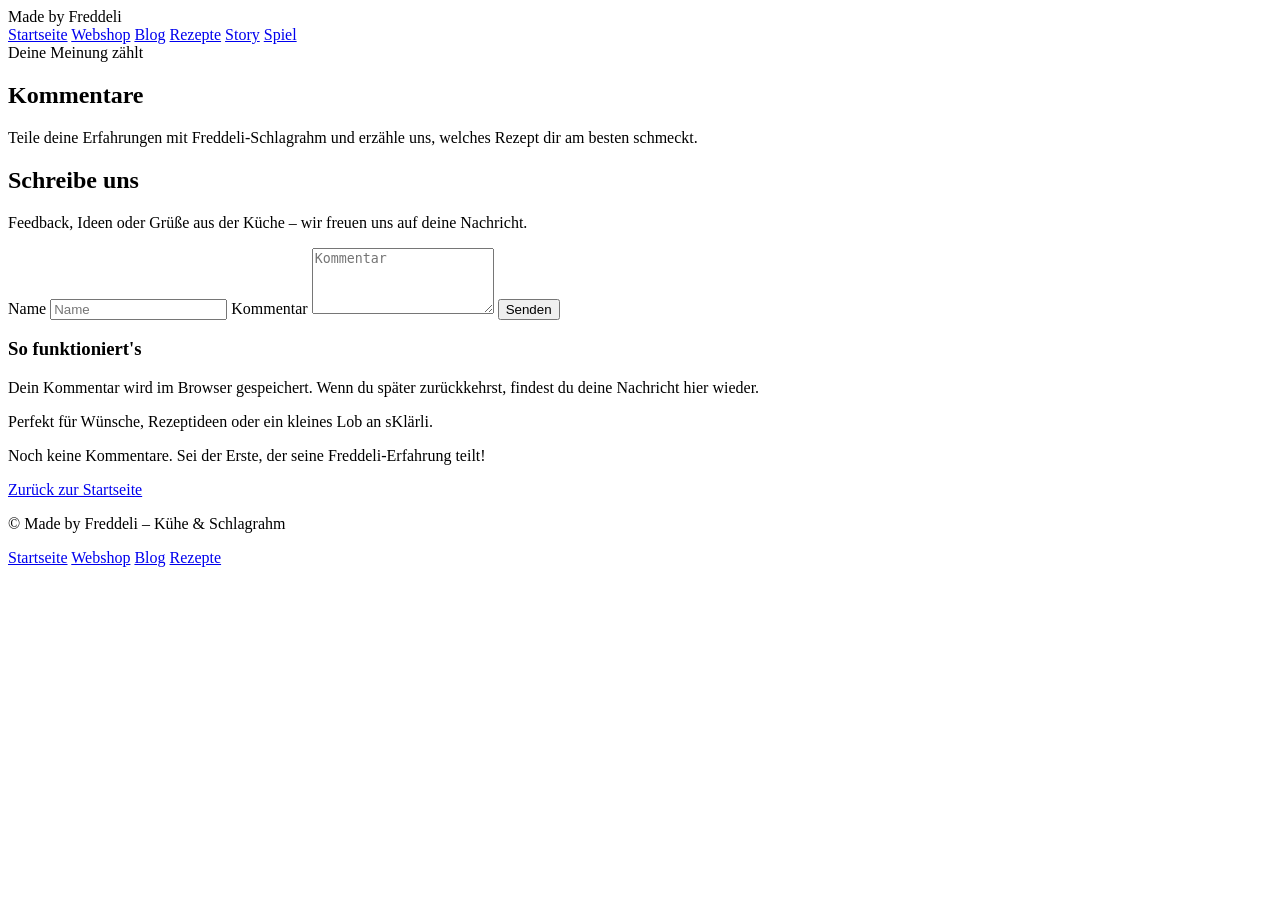
==== kommentare.html @ 71dcadb1 "Create kommentare.html" ====
<!DOCTYPE html>
<html lang="de">
<head>
<meta charset="UTF-8">
<title>Kommentare – Freddeli</title>
<link rel="stylesheet" href="style.css">
</head>
<body>

<nav>
    <div class="logo">Made by Freddeli</div>
    <div class="menu">
        <a href="index.html">Startseite</a>
        <a href="shop.html">Webshop</a>
        <a href="blog.html">Blog</a>
        <a href="rezepte.html">Rezepte</a>
        <a href="story.html">Story</a>
        <a href="spiel.html">Spiel</a>
    </div>
</nav>

<section class="hero page-hero">
    <div class="hero-copy">
        <span class="eyebrow">Deine Meinung zählt</span>
        <h1>Kommentare</h1>
        <p class="hero-lead">Teile deine Erfahrungen mit Freddeli-Schlagrahm und erzähle uns, welches Rezept dir am besten schmeckt.</p>
    </div>
</section>

<section class="section">
    <div class="section-header">
        <div>
            <h2>Schreibe uns</h2>
            <p>Feedback, Ideen oder Grüße aus der Küche – wir freuen uns auf deine Nachricht.</p>
        </div>
    </div>

    <div class="content-grid">
        <form class="comment-form" onsubmit="event.preventDefault(); addComment();">
            <label>
                <span>Name</span>
                <input id="name" placeholder="Name" />
            </label>
            <label>
                <span>Kommentar</span>
                <textarea id="text" placeholder="Kommentar" rows="4"></textarea>
            </label>
            <button type="submit" class="product-btn">Senden</button>
        </form>

        <aside class="note-box">
            <h3>So funktioniert's</h3>
            <p>Dein Kommentar wird im Browser gespeichert. Wenn du später zurückkehrst, findest du deine Nachricht hier wieder.</p>
            <p>Perfekt für Wünsche, Rezeptideen oder ein kleines Lob an sKlärli.</p>
        </aside>
    </div>

    <div id="commentList" class="comment-list"></div>

    <a class="btn" href="index.html">Zurück zur Startseite</a>
</section>

<footer>
    <div class="footer-inner">
        <p>© Made by Freddeli – Kühe & Schlagrahm</p>
        <div class="footer-menu">
            <a href="index.html">Startseite</a>
            <a href="shop.html">Webshop</a>
            <a href="blog.html">Blog</a>
            <a href="rezepte.html">Rezepte</a>
        </div>
    </div>
</footer>

<script>
function addComment() {
    const name = document.getElementById("name").value.trim() || "Gast";
    const text = document.getElementById("text").value.trim();
    if (!text) return;

    let comments = JSON.parse(localStorage.getItem("comments") || "[]");
    comments.push({ name, text, time: new Date().toLocaleString() });
    localStorage.setItem("comments", JSON.stringify(comments));

    document.getElementById("text").value = "";
    loadComments();
}

function loadComments() {
    const comments = JSON.parse(localStorage.getItem("comments") || "[]");
    const list = document.getElementById("commentList");
    list.innerHTML = "";

    if (!comments.length) {
        list.innerHTML = '<div class="note-box"><p>Noch keine Kommentare. Sei der Erste, der seine Freddeli-Erfahrung teilt!</p></div>';
        return;
    }

    comments.slice().reverse().forEach(c => {
        const entry = document.createElement("article");
        entry.className = "blog-post";
        entry.innerHTML = `<h3>${c.name}</h3><p class="comment-time">${c.time}</p><p>${c.text}</p>`;
        list.appendChild(entry);
    });
}

loadComments();
</script>

</body>
</html>
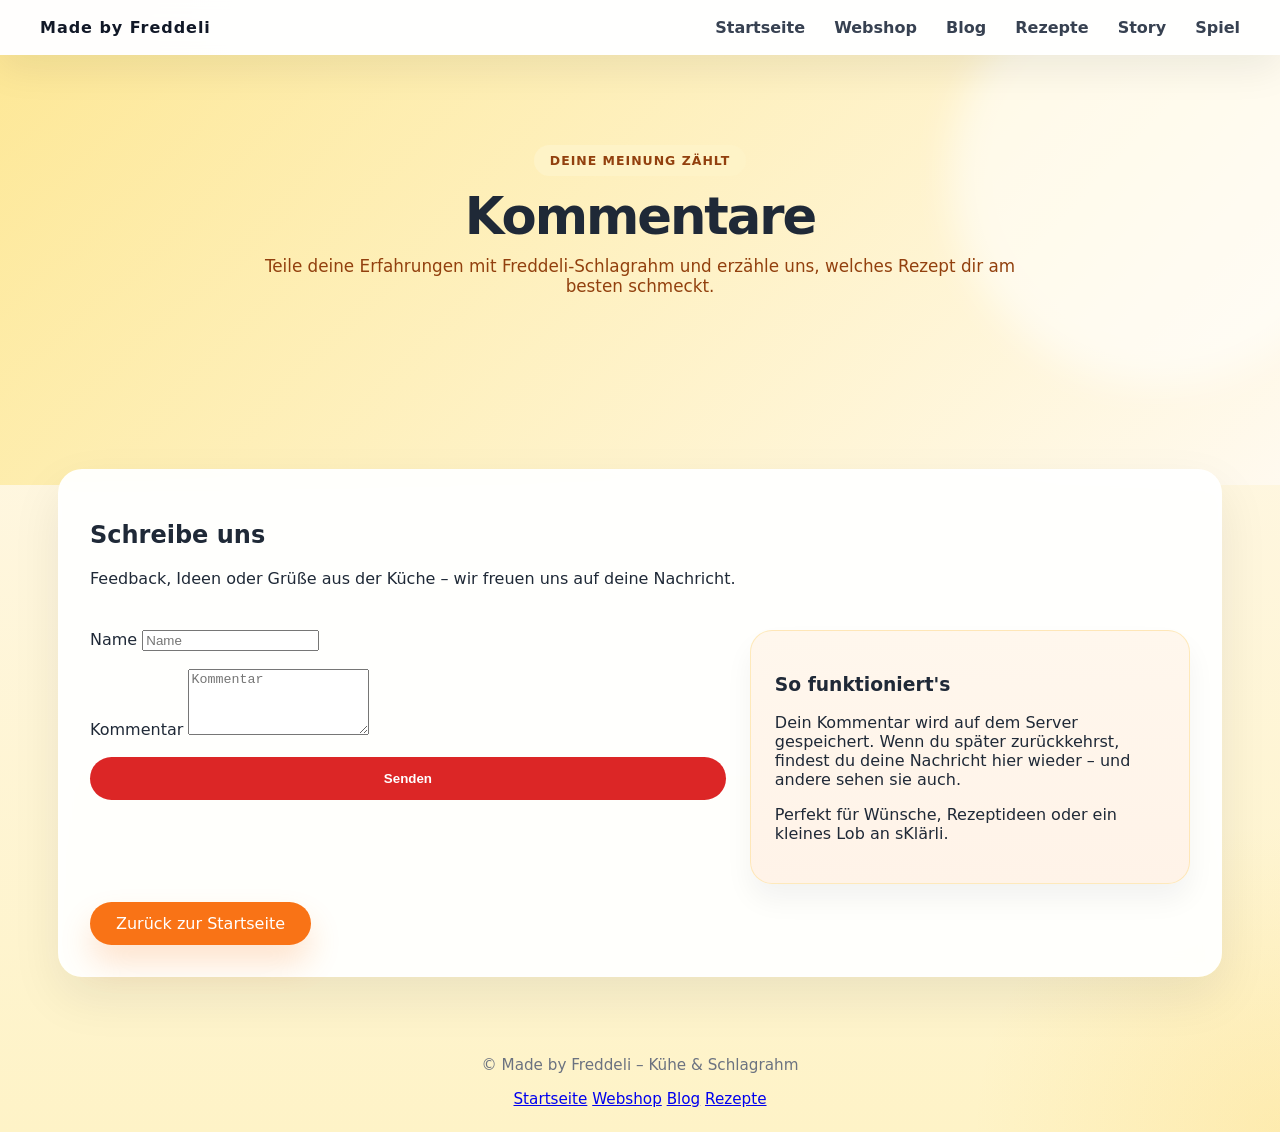
==== commit 05670f96: "Create kommentare.html" ====
--- a/kommentare.html
+++ b/kommentare.html
@@ -50,7 +50,7 @@
 
         <aside class="note-box">
             <h3>So funktioniert's</h3>
-            <p>Dein Kommentar wird im Browser gespeichert. Wenn du später zurückkehrst, findest du deine Nachricht hier wieder.</p>
+            <p>Dein Kommentar wird auf dem Server gespeichert. Wenn du später zurückkehrst, findest du deine Nachricht hier wieder – und andere sehen sie auch.</p>
             <p>Perfekt für Wünsche, Rezeptideen oder ein kleines Lob an sKlärli.</p>
         </aside>
     </div>
@@ -73,26 +73,30 @@
 </footer>
 
 <script>
-function addComment() {
+async function addComment() {
     const name = document.getElementById("name").value.trim() || "Gast";
     const text = document.getElementById("text").value.trim();
     if (!text) return;
 
-    let comments = JSON.parse(localStorage.getItem("comments") || "[]");
-    comments.push({ name, text, time: new Date().toLocaleString() });
-    localStorage.setItem("comments", JSON.stringify(comments));
+    await fetch("save.php", {
+        method: "POST",
+        headers: { "Content-Type": "application/json" },
+        body: JSON.stringify({ name, text })
+    });
 
     document.getElementById("text").value = "";
     loadComments();
 }
 
-function loadComments() {
-    const comments = JSON.parse(localStorage.getItem("comments") || "[]");
+async function loadComments() {
+    const res = await fetch("load.php");
+    const comments = await res.json();
+
     const list = document.getElementById("commentList");
     list.innerHTML = "";
 
     if (!comments.length) {
-        list.innerHTML = '<div class="note-box"><p>Noch keine Kommentare. Sei der Erste, der seine Freddeli-Erfahrung teilt!</p></div>';
+        list.innerHTML = '<div class="note-box"><p>Noch keine Kommentare. Sei der Erste!</p></div>';
         return;
     }
 
--- a/style.css
+++ b/style.css
@@ -0,0 +1,724 @@
+body {
+    margin: 0;
+    font-family: Inter, system-ui, sans-serif;
+    background: radial-gradient(circle at top left, rgba(254, 226, 203, 0.45), transparent 24%),
+                radial-gradient(circle at bottom right, rgba(251, 191, 36, 0.15), transparent 18%),
+                linear-gradient(180deg, #fff9f1 0%, #fef3c7 100%);
+    color: #1f2937;
+}
+
+nav {
+    background: rgba(255,255,255,0.92);
+    padding: 18px 40px;
+    display: flex;
+    justify-content: space-between;
+    align-items: center;
+    position: sticky;
+    top: 0;
+    z-index: 10;
+    backdrop-filter: blur(10px);
+    box-shadow: 0 12px 40px rgba(15, 23, 42, 0.08);
+}
+
+.logo {
+    font-weight: 700;
+    letter-spacing: 0.06em;
+    color: #111827;
+}
+
+nav a {
+    margin-left: 24px;
+    text-decoration: none;
+    color: #374151;
+    font-weight: 600;
+    transition: color 0.25s ease, transform 0.25s ease;
+}
+
+nav a:hover {
+    color: #ea580c;
+    transform: translateY(-1px);
+}
+
+.hero {
+    min-height: 72vh;
+    text-align: center;
+    padding: 120px 24px 80px;
+    background: linear-gradient(135deg, rgba(253, 230, 138, 0.9), rgba(254, 243, 199, 0.95));
+    position: relative;
+    overflow: hidden;
+}
+
+.hero::before {
+    content: "";
+    position: absolute;
+    width: 420px;
+    height: 420px;
+    border-radius: 50%;
+    background: rgba(255, 255, 255, 0.55);
+    top: -90px;
+    right: -90px;
+    filter: blur(18px);
+}
+
+.hero h1,
+.hero p,
+.hero-subtitle,
+.btn {
+    position: relative;
+    z-index: 1;
+}
+
+.hero h1 {
+    font-size: clamp(2.6rem, 4vw, 4.8rem);
+    max-width: 920px;
+    margin: 0 auto 18px;
+    line-height: 1.02;
+    letter-spacing: -0.04em;
+    animation: fadeUp 0.9s ease forwards;
+}
+
+.hero p {
+    font-size: 1.15rem;
+    max-width: 680px;
+    margin: 0 auto;
+    color: #4338ca;
+    animation: fadeUp 1s ease 0.15s forwards;
+}
+
+.hero-subtitle {
+    margin-top: 14px;
+    font-size: 1.05rem;
+    color: #7c2d12;
+    font-weight: 600;
+    animation: fadeUp 1.1s ease 0.3s forwards;
+}
+
+.btn, .btn-small {
+    display: inline-block;
+    padding: 12px 26px;
+    background: #f97316;
+    color: #fff;
+    border-radius: 999px;
+    text-decoration: none;
+    margin-top: 18px;
+    box-shadow: 0 18px 32px rgba(249, 115, 22, 0.2);
+    transition: transform 0.25s ease, box-shadow 0.25s ease, background 0.25s ease;
+}
+
+.btn:hover, .btn-small:hover {
+    transform: translateY(-2px) scale(1.01);
+    box-shadow: 0 24px 40px rgba(249, 115, 22, 0.22);
+    background: #ea580c;
+}
+
+.section {
+    max-width: 1100px;
+    margin: -40px auto 40px;
+    padding: 32px;
+    background: rgba(255,255,255,0.96);
+    border-radius: 24px;
+    box-shadow: 0 20px 50px rgba(15, 23, 42, 0.08);
+    backdrop-filter: saturate(180%) blur(10px);
+}
+
+.grid {
+    display: grid;
+    grid-template-columns: repeat(auto-fit, minmax(260px, 1fr));
+    gap: 22px;
+}
+
+.card, .product, .recipe, .blog-post {
+    background: linear-gradient(180deg, #fffbf2 0%, #fff7ed 100%);
+    padding: 24px;
+    border-radius: 20px;
+    border: 1px solid rgba(254, 215, 170, 0.8);
+    box-shadow: 0 16px 28px rgba(15, 23, 42, 0.04);
+    transition: transform 0.3s ease, box-shadow 0.3s ease;
+    animation: fadeUp 0.9s ease 0.2s forwards;
+}
+
+.card:hover, .product:hover {
+    transform: translateY(-6px);
+    box-shadow: 0 24px 40px rgba(15, 23, 42, 0.08);
+}
+
+.product-card {
+    position: relative;
+    overflow: hidden;
+    padding: 24px;
+    background: linear-gradient(180deg, #fffdf6 0%, #fff5e8 100%);
+    border-radius: 24px;
+    border: 1px solid rgba(254, 215, 170, 0.9);
+    box-shadow: 0 20px 38px rgba(15, 23, 42, 0.06);
+    transition: transform 0.3s ease, box-shadow 0.3s ease;
+}
+
+.product-card:hover {
+    transform: translateY(-6px);
+    box-shadow: 0 24px 46px rgba(15, 23, 42, 0.1);
+}
+
+.product-card h3 {
+    margin-top: 0;
+}
+
+.product-card p {
+    color: #4b5563;
+    line-height: 1.75;
+}
+
+.product-card .price {
+    font-size: 1.2rem;
+    font-weight: 700;
+    color: #b45309;
+    margin: 16px 0 20px;
+}
+
+.product-btn {
+    width: 100%;
+    padding: 14px 20px;
+    background: #dc2626;
+    border: none;
+    color: #fff;
+    border-radius: 999px;
+    font-weight: 700;
+    cursor: pointer;
+    transition: background 0.25s ease, transform 0.2s ease, box-shadow 0.25s ease;
+}
+
+.product-btn:hover {
+    background: #b91c1c;
+    transform: translateY(-2px);
+    box-shadow: 0 18px 28px rgba(220, 38, 38, 0.2);
+}
+
+.badge {
+    position: absolute;
+    top: 20px;
+    right: 20px;
+    display: inline-flex;
+    padding: 6px 12px;
+    background: rgba(249, 115, 22, 0.14);
+    color: #c2410c;
+    border-radius: 999px;
+    font-size: 0.82rem;
+    font-weight: 700;
+    letter-spacing: 0.02em;
+}
+
+.shop-hero {
+    min-height: 260px;
+    padding: 100px 24px 60px;
+    background: linear-gradient(135deg, rgba(248, 113, 30, 0.2), rgba(254, 231, 200, 0.95));
+    text-align: center;
+    margin-bottom: 24px;
+}
+
+.shop-hero h1 {
+    font-size: clamp(2.4rem, 4vw, 3.8rem);
+    margin: 0 auto 14px;
+    max-width: 880px;
+}
+
+.shop-hero p {
+    font-size: 1.05rem;
+    color: #92400e;
+    margin: 0 auto;
+    max-width: 680px;
+}
+
+.section-header {
+    display: flex;
+    justify-content: space-between;
+    gap: 20px;
+    align-items: flex-start;
+    margin-bottom: 26px;
+}
+
+.cart-summary {
+    min-width: 220px;
+    background: #fff7ed;
+    border: 1px solid rgba(251, 191, 36, 0.35);
+    color: #92400e;
+    border-radius: 18px;
+    padding: 18px 22px;
+    font-weight: 700;
+    text-align: center;
+}
+
+.availability-banner {
+    margin: 24px 0 0;
+    padding: 16px 20px;
+    border-radius: 16px;
+    background: #fef3c7;
+    color: #92400e;
+    border: 1px solid rgba(249, 115, 22, 0.25);
+}
+
+.cart-panel {
+    margin-top: 24px;
+    padding: 24px;
+    border-radius: 24px;
+    background: linear-gradient(180deg, #fffaf2 0%, #fff3e4 100%);
+    border: 1px solid rgba(251, 191, 36, 0.25);
+    box-shadow: 0 18px 36px rgba(15, 23, 42, 0.05);
+}
+
+.cart-panel-header {
+    display: flex;
+    justify-content: space-between;
+    align-items: center;
+    gap: 16px;
+    margin-bottom: 16px;
+}
+
+.cart-clear-btn {
+    border: none;
+    background: #fff7ed;
+    color: #c2410c;
+    border-radius: 999px;
+    padding: 8px 14px;
+    font-weight: 700;
+    cursor: pointer;
+}
+
+.cart-items {
+    display: flex;
+    flex-direction: column;
+    gap: 12px;
+}
+
+.cart-item {
+    display: flex;
+    justify-content: space-between;
+    align-items: center;
+    gap: 12px;
+    padding: 12px 14px;
+    background: #fff;
+    border: 1px solid rgba(251, 191, 36, 0.2);
+    border-radius: 14px;
+}
+
+.cart-item-name {
+    font-weight: 700;
+    color: #111827;
+}
+
+.cart-item-price {
+    margin-top: 4px;
+    color: #b45309;
+    font-size: 0.95rem;
+}
+
+.cart-item-controls {
+    display: flex;
+    align-items: center;
+    gap: 8px;
+}
+
+.cart-item-controls button {
+    width: 30px;
+    height: 30px;
+    border: none;
+    border-radius: 50%;
+    background: #f97316;
+    color: #fff;
+    font-weight: 700;
+    cursor: pointer;
+}
+
+.empty-cart {
+    margin: 0;
+    color: #6b7280;
+}
+
+.cart-footer {
+    display: flex;
+    justify-content: space-between;
+    align-items: center;
+    gap: 16px;
+    flex-wrap: wrap;
+    margin-top: 16px;
+}
+
+.cart-total {
+    font-size: 1rem;
+    color: #92400e;
+    font-weight: 700;
+}
+
+.cart-checkout-btn {
+    margin-top: 0;
+}
+
+.shop-note {
+    margin: 28px 0 16px;
+    padding: 20px;
+    border-radius: 18px;
+    background: linear-gradient(180deg, rgba(253, 230, 138, 0.28), rgba(255, 255, 255, 0.8));
+    border: 1px dashed rgba(249, 115, 22, 0.45);
+    color: #92400e;
+}
+
+@media (max-width: 860px) {
+    .section-header {
+        flex-direction: column;
+        align-items: stretch;
+    }
+}
+
+@media (max-width: 640px) {
+    .product-btn {
+        width: 100%;
+    }
+}
+
+.cow-avatar {
+    width: 96px;
+    height: 96px;
+    display: grid;
+    place-items: center;
+    border-radius: 24px;
+    background: #fef3c7;
+    font-size: 2.6rem;
+    box-shadow: inset 0 0 0 1px rgba(251, 191, 36, 0.3);
+    animation: float 4.5s ease-in-out infinite;
+}
+
+.highlight h2 {
+    margin-bottom: 18px;
+}
+
+footer {
+    text-align: center;
+    padding: 24px 20px;
+    color: #6b7280;
+    font-size: 0.95rem;
+}
+
+@keyframes float {
+    0%, 100% { transform: translateY(0); }
+    50% { transform: translateY(-10px); }
+}
+
+@keyframes fadeUp {
+    from { opacity: 0; transform: translateY(24px); }
+    to { opacity: 1; transform: translateY(0); }
+}
+
+.page-hero {
+    min-height: 280px;
+    padding: 90px 24px 60px;
+    background: linear-gradient(135deg, rgba(253, 230, 138, 0.85), rgba(255, 250, 240, 0.95));
+    text-align: center;
+    margin-bottom: 24px;
+}
+
+.page-hero h1 {
+    font-size: clamp(2.4rem, 4vw, 3.8rem);
+    margin: 0 auto 14px;
+    max-width: 920px;
+}
+
+.page-hero p {
+    font-size: 1.05rem;
+    color: #92400e;
+    margin: 0 auto;
+    max-width: 760px;
+}
+
+.eyebrow {
+    display: inline-block;
+    margin-bottom: 14px;
+    padding: 8px 16px;
+    background: #fef3c7;
+    color: #92400e;
+    border-radius: 999px;
+    font-weight: 700;
+    letter-spacing: 0.08em;
+    text-transform: uppercase;
+    font-size: 0.78rem;
+}
+
+.hero-copy {
+    max-width: 920px;
+    margin: 0 auto;
+}
+
+.hero-actions {
+    display: flex;
+    gap: 16px;
+    justify-content: center;
+    flex-wrap: wrap;
+    margin-top: 24px;
+}
+
+.btn-secondary {
+    background: #374151;
+    color: #fff;
+}
+
+.btn-secondary:hover {
+    background: #1f2937;
+}
+
+.feature-grid {
+    display: grid;
+    grid-template-columns: repeat(auto-fit, minmax(230px, 1fr));
+    gap: 20px;
+}
+
+.feature-card {
+    background: linear-gradient(180deg, #fffaf0 0%, #fff4e4 100%);
+    border-radius: 24px;
+    padding: 28px;
+    border: 1px solid rgba(251, 191, 36, 0.25);
+    box-shadow: 0 16px 30px rgba(15, 23, 42, 0.05);
+}
+
+.recipe-teaser {
+    display: flex;
+    justify-content: space-between;
+    gap: 24px;
+    align-items: center;
+    background: linear-gradient(180deg, #fff7ed 0%, #fff1e5 100%);
+    border: 1px solid rgba(251, 191, 36, 0.25);
+    border-radius: 24px;
+    padding: 26px;
+}
+
+.recipe-teaser p {
+    margin: 0;
+    color: #4b5563;
+}
+
+.recipe-grid, .blog-grid, .story-grid {
+    display: grid;
+    grid-template-columns: repeat(auto-fit, minmax(260px, 1fr));
+    gap: 24px;
+}
+
+.content-grid {
+    display: grid;
+    grid-template-columns: 1.3fr 0.9fr;
+    gap: 24px;
+    align-items: start;
+}
+
+.tag-grid {
+    display: grid;
+    grid-template-columns: repeat(auto-fit, minmax(140px, 1fr));
+    gap: 14px;
+    margin-top: 18px;
+}
+
+.tag-pill {
+    padding: 14px 18px;
+    border-radius: 999px;
+    background: rgba(249, 115, 22, 0.12);
+    color: #92400e;
+    font-weight: 700;
+    text-align: center;
+}
+
+.note-box {
+    background: linear-gradient(180deg, #fff7ed 0%, #fff3e8 100%);
+    border: 1px solid rgba(251, 191, 36, 0.25);
+    border-radius: 22px;
+    padding: 24px;
+    box-shadow: 0 16px 28px rgba(15, 23, 42, 0.05);
+}
+
+.recipe, .blog-post, .story-card {
+    background: linear-gradient(180deg, #fffdf6 0%, #fff6ec 100%);
+    border-radius: 22px;
+    padding: 24px;
+    border: 1px solid rgba(254, 215, 170, 0.75);
+    box-shadow: 0 16px 28px rgba(15, 23, 42, 0.04);
+}
+
+.recipe ul {
+    padding-left: 18px;
+    margin: 16px 0 0;
+    color: #525252;
+}
+
+.comment-form {
+    display: grid;
+    gap: 18px;
+    margin-bottom: 28px;
+}
+
+    .game-panel {
+        display: grid;
+        gap: 20px;
+    }
+
+    .game-header {
+        display: flex;
+        justify-content: space-between;
+        align-items: center;
+        gap: 16px;
+        flex-wrap: wrap;
+    }
+
+    .score, .lives {
+        font-weight: 700;
+        color: #92400e;
+        font-size: 1rem;
+    }
+
+    .game-board {
+        position: relative;
+        min-height: 420px;
+        width: min(50%, 420px);
+        margin: 0 auto;
+        border-radius: 24px;
+        background: linear-gradient(180deg, #fef9f2 0%, #fff7ed 100%);
+        border: 2px dashed rgba(249, 115, 22, 0.3);
+        overflow: hidden;
+    }
+
+    .player {
+        position: absolute;
+        bottom: 12px;
+        width: 100px;
+        height: 24px;
+        background: linear-gradient(90deg, #f97316 0%, #ea580c 100%);
+        border-radius: 999px;
+        box-shadow: 0 10px 20px rgba(249, 115, 22, 0.3);
+        transition: left 0.1s ease;
+    }
+
+    .cream {
+        position: absolute;
+        width: 36px;
+        height: 36px;
+        border-radius: 50%;
+        background: radial-gradient(circle at 30% 30%, #ffffff 0%, #fef3c7 50%, #f97316 100%);
+        box-shadow: 0 8px 18px rgba(15, 23, 42, 0.12);
+    }
+
+    .game-controls {
+        display: flex;
+        gap: 16px;
+        flex-wrap: wrap;
+    }
+
+    .game-button {
+        padding: 14px 18px;
+        border: none;
+        border-radius: 999px;
+        background: #f97316;
+        color: #fff;
+        font-weight: 700;
+        cursor: pointer;
+        transition: background 0.2s ease, transform 0.2s ease;
+    }
+
+    .game-button:hover {
+        background: #ea580c;
+        transform: translateY(-1px);
+    }
+
+    .game-button.secondary {
+        background: #374151;
+    }
+
+    .game-button.secondary:hover {
+        background: #1f2937;
+    }
+
+    .game-instructions {
+        margin: 0;
+        color: #475569;
+        line-height: 1.7;
+    }
+
+    .game-over {
+        position: absolute;
+        inset: 0;
+        display: grid;
+        place-items: center;
+        padding: 20px;
+        text-align: center;
+        background: rgba(255, 255, 255, 0.95);
+        z-index: 10;
+        border-radius: 24px;
+    }
+
+    .game-over p {
+        margin-bottom: 18px;
+        font-weight: 700;
+        color: #c2410c;
+    }
+    padding: 14px 16px;
+    border-radius: 16px;
+    border: 1px solid rgba(148, 163, 184, 0.35);
+    background: #ffffff;
+    color: #111827;
+    font: inherit;
+
+
+.comment-form input:focus,
+.comment-form textarea:focus {
+    outline: 2px solid rgba(249, 115, 22, 0.35);
+}
+
+.comment-list p {
+    background: #fffaf0;
+    padding: 16px;
+    border-radius: 18px;
+    border: 1px solid rgba(254, 215, 170, 0.75);
+    margin-bottom: 14px;
+    color: #334155;
+}
+
+.comment-list strong {
+    color: #92400e;
+}
+
+.story-grid {
+    margin-bottom: 24px;
+}
+
+@media (max-width: 840px) {
+    .recipe-teaser,
+    .hero-actions,
+    .section-header,
+    .page-hero {
+        flex-direction: column;
+    }
+
+    .recipe-teaser {
+        flex-direction: column;
+        text-align: center;
+    }
+}
+
+@media (max-width: 640px) {
+    nav {
+        flex-direction: column;
+        align-items: flex-start;
+    }
+
+    nav a {
+        margin: 10px 0 0 0;
+    }
+
+    .hero {
+        padding-top: 100px;
+    }
+
+    .cow-card {
+        flex-direction: column;
+        text-align: center;
+    }
+
+    .recipe-teaser,
+    .comment-form,
+    .hero-actions {
+        width: 100%;
+    }
+}
+
